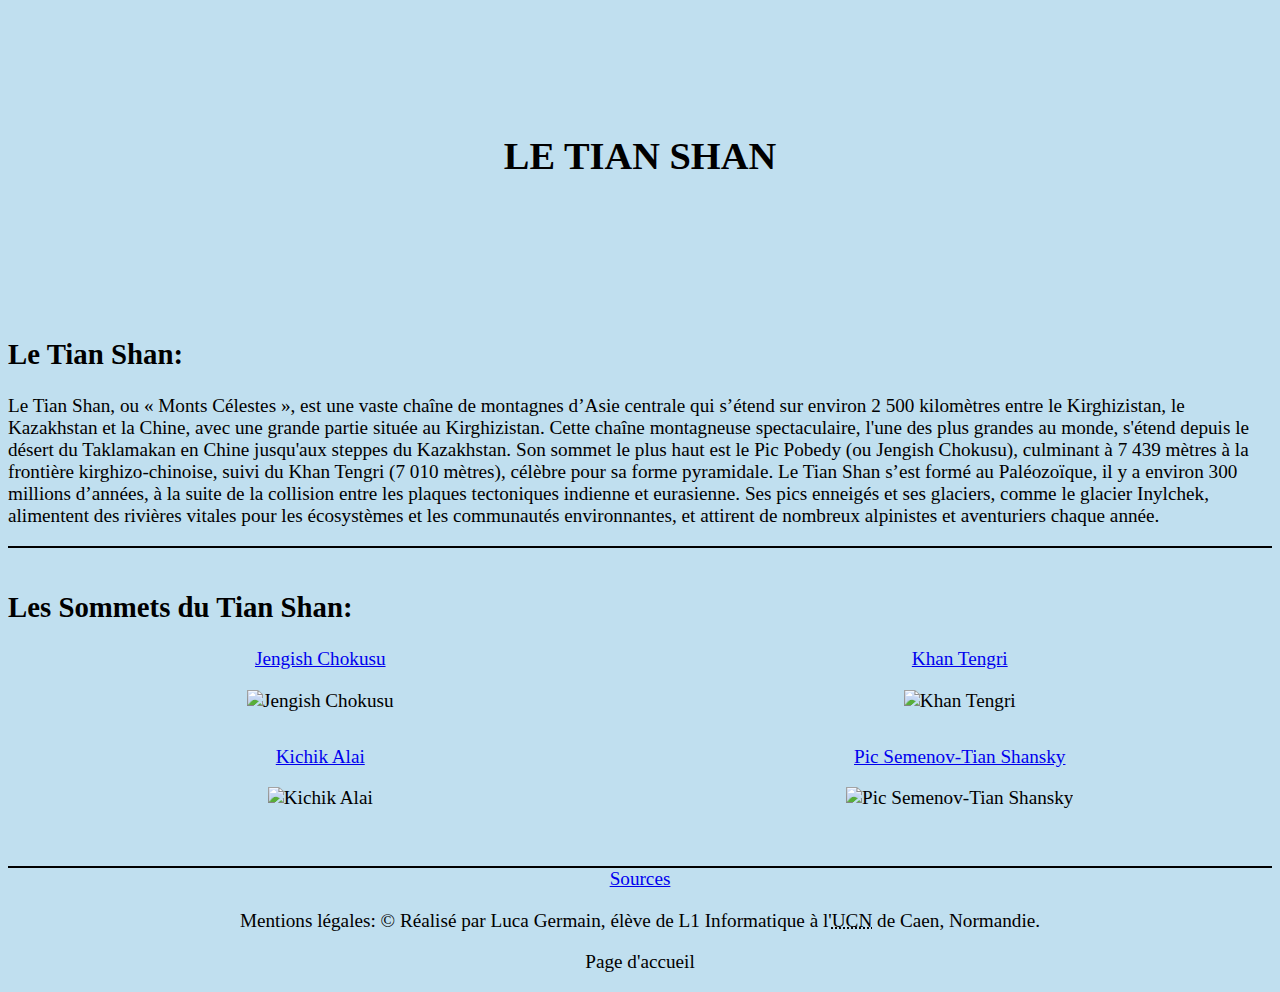
==== index.html @ 6954fc0e "Add files via upload" ====
<!DOCTYPE html>
<html lang="fr">
<head>
  <meta charset="UTF-8">
  <title>Tian Shan</title>
  <link href="projet.CSS" rel="stylesheet">
  <meta name="author" content="germain242">
</head>

<body>  
    <header>
        <h1>LE TIAN SHAN</h1>
    </header>
    
    <section>
        <h2>Le Tian Shan:</h2>
        <p>Le Tian Shan, ou « Monts Célestes », est une vaste chaîne de montagnes d’Asie centrale qui s’étend sur environ 2 500 kilomètres entre le Kirghizistan, le Kazakhstan et la Chine, avec une grande partie située au Kirghizistan. Cette chaîne montagneuse spectaculaire, l'une des plus grandes au monde, s'étend depuis le désert du Taklamakan en Chine jusqu'aux steppes du Kazakhstan. Son sommet le plus haut est le Pic Pobedy (ou Jengish Chokusu), culminant à 7 439 mètres à la frontière kirghizo-chinoise, suivi du Khan Tengri (7 010 mètres), célèbre pour sa forme pyramidale. Le Tian Shan s’est formé au Paléozoïque, il y a environ 300 millions d’années, à la suite de la collision entre les plaques tectoniques indienne et eurasienne. Ses pics enneigés et ses glaciers, comme le glacier Inylchek, alimentent des rivières vitales pour les écosystèmes et les communautés environnantes, et attirent de nombreux alpinistes et aventuriers chaque année.</p>
    </section>

    <section class="montagne">
        <h2>Les Sommets du Tian Shan: </h2>
        <ul>
            <li class="Jengish">
                <a href="montagne1">Jengish Chokusu</a>
                <figure class="container">
                    <img src="Images/Jengish_Chokusu.jpeg" alt="Jengish Chokusu" class="image">
                    <figcaption class="overlay">
                        Le Jengish Chokusu (ou Pic Pobedy) est le point culminant de la chaîne du Tian Shan, atteignant 7 439 mètres. Situé à la frontière entre le Kirghizistan et la Chine, c'est le plus haut sommet du Tian Shan et le plus septentrional des sommets de plus de 7 000 mètres au monde. Sa traduction, « Montagne de la Victoire », souligne son importance dans la région. Découvert en 1943 et escaladé pour la première fois en 1956, il est réputé pour sa difficulté d’accès en raison des conditions météorologiques extrêmes et de la forte altitude.
                    </figcaption>
                </figure>
            </li>

            <li class="Tengri">
                <a href="montagne2">Khan Tengri</a>
                <figure class="container">
                    <img src="Images/Khan_Tengri.jpg" alt="Khan Tengri" class="image">
                    <figcaption class="overlay">
                        Le Khan Tengri, culminant à 7 010 mètres, est l'un des sommets les plus emblématiques de la chaîne du Tian Shan, partagé entre le Kirghizistan, le Kazakhstan, et la Chine. Ce sommet, surnommé la "Seigneur des Esprits" ou "Prince des Cieux," est célèbre pour sa forme pyramidale distincte et ses parois de marbre rouge qui réfléchissent la lumière du soleil, lui donnant une teinte spectaculaire au coucher du soleil. Considéré comme l'un des sommets les plus difficiles et techniques à gravir, il est prisé par les alpinistes chevronnés.
                    </figcaption>
                </figure>
            </li>

            <li class="Kichick">
                <a href="montagne3">Kichik Alai</a>
                <figure class="container">
                    <img src="Images/KichickAlai.jpeg" alt="Kichik Alai" class="image">
                    <figcaption class="overlay">
                        Le Kichik-Alay (ou Petit-Alay) est une chaîne montagneuse située au sud du Kirghizistan, formant une sous-chaîne des monts Alay, qui se trouvent au nord de la frontière avec le Tadjikistan. Cette région est connue pour ses paysages spectaculaires, alternant vallées profondes et sommets escarpés, et elle sert de lien naturel entre la chaîne du Tian Shan et le massif du Pamir. Le Kichik-Alay est moins élevé que les chaînes voisines, mais son isolement et ses cols hauts en font une destination prisée pour le trekking et l’exploration, en particulier pour les amateurs de nature sauvage.
                    </figcaption>
                </figure>
            </li>

            <li class="Semenov">
                <a href="montagne4">Pic Semenov-Tian Shansky</a>
                <figure class="container">
                    <img src="Images/Pic_Semenov_tian_shansky.jpeg" alt="Pic Semenov-Tian Shansky" class="image">
                    <figcaption class="overlay">
                        Le Pic Semenov est un sommet de la chaîne du Tian Shan, situé au Kirghizistan. Nommé en l'honneur de l'explorateur russe Piotr Semionov-Tian-Chanski, qui a grandement contribué à l'exploration de l'Asie centrale au XIXe siècle, ce pic symbolise l’héritage de l’exploration scientifique russe dans cette région reculée. Le Pic Semenov est moins célèbre que les sommets voisins comme le Pic Pobedy, mais il reste un objectif prisé pour les alpinistes en quête de défis dans le Tian Shan.
                    </figcaption>
                </figure>
            </li>
        </ul>
    </section>

    <footer>
        <a href="Sources">Sources</a>
        <p>Mentions légales: © Réalisé par Luca Germain, élève de L1 Informatique à l'<abbr title="Université de Caen Normandie">UCN</abbr> de Caen, Normandie.</p>
        <p>Page d'accueil</p>
    </footer>
</body>
</html>

<!-- Les sources sont : Encyclopedia Britanica, UIAA, GMBA, National Geographic, Central Asia Travel/Historical/Geography Resources -->
---- projet.CSS ----
@font-face {
    font-family: dancing;
    src: url(Dancing_Script/DancingScript-VariableFont_wght.ttf);
}

body {
    background-color: #C0DFEF;
    font-family: dancing;
    font-size: 1.2em;
}

/* Bannière */

h1 {
    padding-top: 10%;
    background-image: url(Images/banniere.jpeg);
    text-align: center;
    background-size: cover;       
    background-position: center;  
    height: 20vh;                
    margin: 0; 
}

/* Espace de liens : */

.montagne{
    border-top: 2px solid black;
    border-bottom: 2px solid black;
    padding-top: 1em;
    padding-bottom: 1em;
}

.montagne ul {
    display: grid;
    list-style: none;
    grid-template-columns: 1fr 1fr;
    gap: 15px;
    padding: 0;
}

.montagne li {
    text-align: center;
}

/* Effet sur les images */

.container {
    position: relative;
    overflow: hidden;
}

.image {
    width: 100%;
    height: 500px;
    object-fit: cover;
    transition: filter 3s;
}

.overlay {
    position: absolute;
    top: 0;
    left: 0;
    right: 0;
    bottom: 0;
    background: rgba(0, 0, 0, 0.5);
    display: flex;
    justify-content: center;
    align-items: center;
    opacity: 0; 
    transition: opacity 0.5s;
    color: white;
    padding: 15%;
}

.container:hover .image {
    filter: blur(5px);
}

.container:hover .overlay {
    opacity: 1;
}

/* Pied de la page */

footer {
    text-align: center;
}
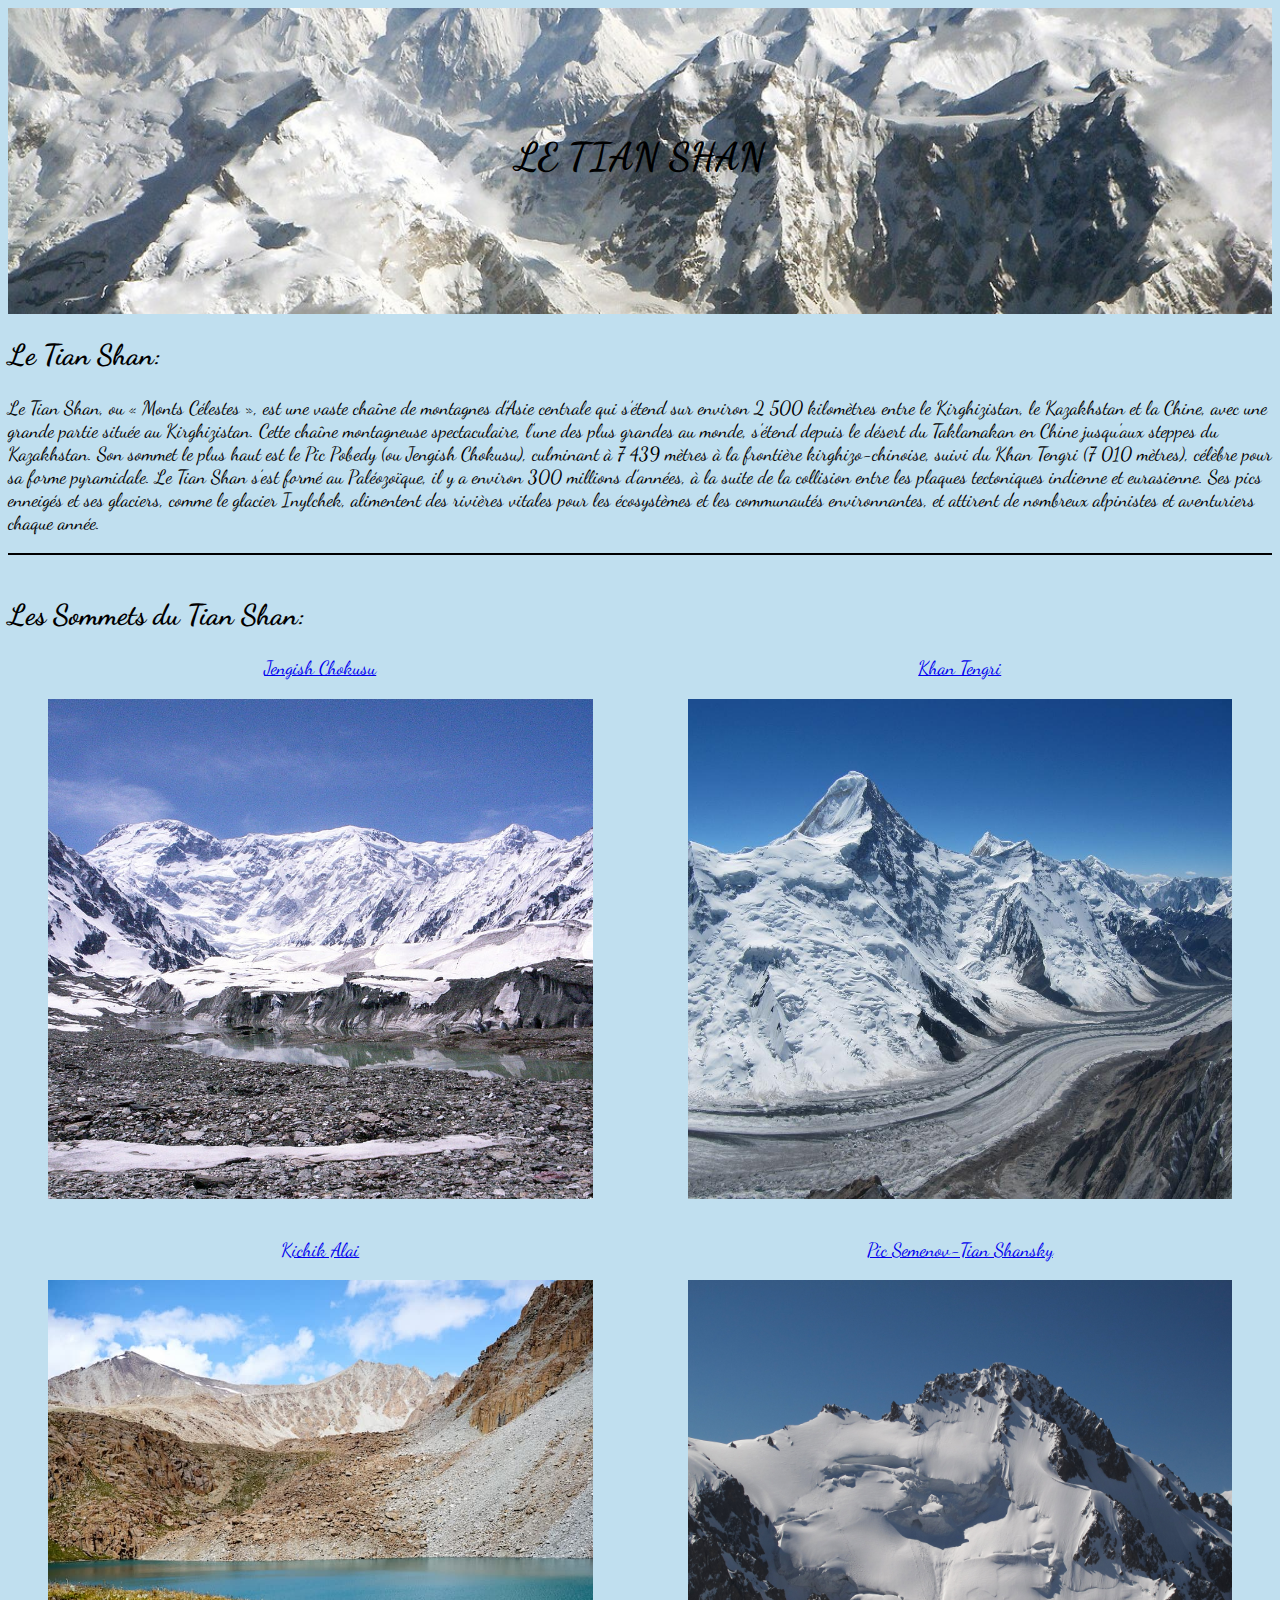
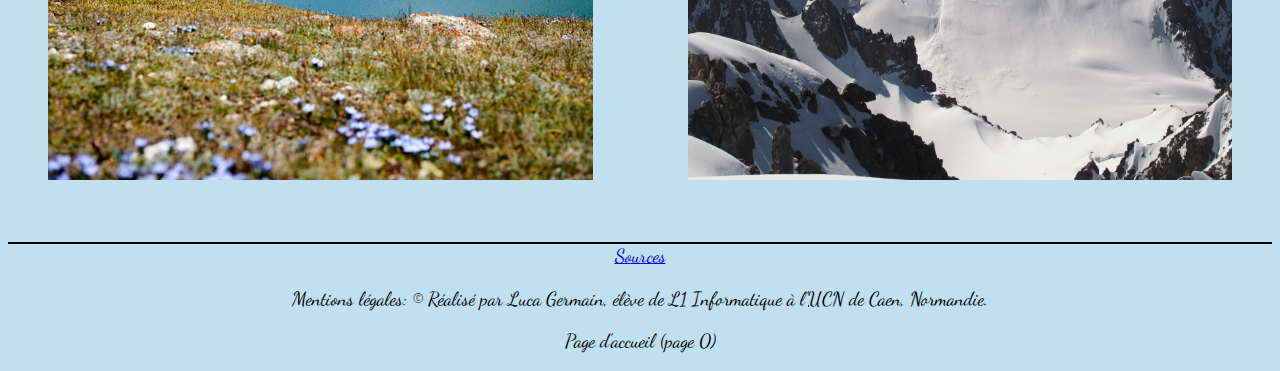
==== commit d0001aab: "Add files via upload" ====
--- a/index.html
+++ b/index.html
@@ -21,51 +21,55 @@
         <h2>Les Sommets du Tian Shan: </h2>
         <ul>
             <li class="Jengish">
-                <a href="montagne1">Jengish Chokusu</a>
+                <a href="pages/jengish.html">Jengish Chokusu
                 <figure class="container">
                     <img src="Images/Jengish_Chokusu.jpeg" alt="Jengish Chokusu" class="image">
                     <figcaption class="overlay">
                         Le Jengish Chokusu (ou Pic Pobedy) est le point culminant de la chaîne du Tian Shan, atteignant 7 439 mètres. Situé à la frontière entre le Kirghizistan et la Chine, c'est le plus haut sommet du Tian Shan et le plus septentrional des sommets de plus de 7 000 mètres au monde. Sa traduction, « Montagne de la Victoire », souligne son importance dans la région. Découvert en 1943 et escaladé pour la première fois en 1956, il est réputé pour sa difficulté d’accès en raison des conditions météorologiques extrêmes et de la forte altitude.
                     </figcaption>
                 </figure>
+                </a>
             </li>
 
             <li class="Tengri">
-                <a href="montagne2">Khan Tengri</a>
+                <a href="pages/Khan.html">Khan Tengri
                 <figure class="container">
                     <img src="Images/Khan_Tengri.jpg" alt="Khan Tengri" class="image">
                     <figcaption class="overlay">
                         Le Khan Tengri, culminant à 7 010 mètres, est l'un des sommets les plus emblématiques de la chaîne du Tian Shan, partagé entre le Kirghizistan, le Kazakhstan, et la Chine. Ce sommet, surnommé la "Seigneur des Esprits" ou "Prince des Cieux," est célèbre pour sa forme pyramidale distincte et ses parois de marbre rouge qui réfléchissent la lumière du soleil, lui donnant une teinte spectaculaire au coucher du soleil. Considéré comme l'un des sommets les plus difficiles et techniques à gravir, il est prisé par les alpinistes chevronnés.
                     </figcaption>
                 </figure>
+                </a>
             </li>
 
             <li class="Kichick">
-                <a href="montagne3">Kichik Alai</a>
+                <a href="pages/Kichik.html">Kichik Alai
                 <figure class="container">
                     <img src="Images/KichickAlai.jpeg" alt="Kichik Alai" class="image">
                     <figcaption class="overlay">
                         Le Kichik-Alay (ou Petit-Alay) est une chaîne montagneuse située au sud du Kirghizistan, formant une sous-chaîne des monts Alay, qui se trouvent au nord de la frontière avec le Tadjikistan. Cette région est connue pour ses paysages spectaculaires, alternant vallées profondes et sommets escarpés, et elle sert de lien naturel entre la chaîne du Tian Shan et le massif du Pamir. Le Kichik-Alay est moins élevé que les chaînes voisines, mais son isolement et ses cols hauts en font une destination prisée pour le trekking et l’exploration, en particulier pour les amateurs de nature sauvage.
                     </figcaption>
                 </figure>
+                </a>
             </li>
 
             <li class="Semenov">
-                <a href="montagne4">Pic Semenov-Tian Shansky</a>
+                <a href="pages/Semenov.html">Pic Semenov-Tian Shansky
                 <figure class="container">
                     <img src="Images/Pic_Semenov_tian_shansky.jpeg" alt="Pic Semenov-Tian Shansky" class="image">
                     <figcaption class="overlay">
                         Le Pic Semenov est un sommet de la chaîne du Tian Shan, situé au Kirghizistan. Nommé en l'honneur de l'explorateur russe Piotr Semionov-Tian-Chanski, qui a grandement contribué à l'exploration de l'Asie centrale au XIXe siècle, ce pic symbolise l’héritage de l’exploration scientifique russe dans cette région reculée. Le Pic Semenov est moins célèbre que les sommets voisins comme le Pic Pobedy, mais il reste un objectif prisé pour les alpinistes en quête de défis dans le Tian Shan.
                     </figcaption>
                 </figure>
+                </a>
             </li>
         </ul>
     </section>
 
     <footer>
-        <a href="Sources">Sources</a>
+        <a href="pages/Sources.html">Sources</a>
         <p>Mentions légales: © Réalisé par Luca Germain, élève de L1 Informatique à l'<abbr title="Université de Caen Normandie">UCN</abbr> de Caen, Normandie.</p>
-        <p>Page d'accueil</p>
+        <p>Page d'accueil (page 0)</p>
     </footer>
 </body>
 </html>
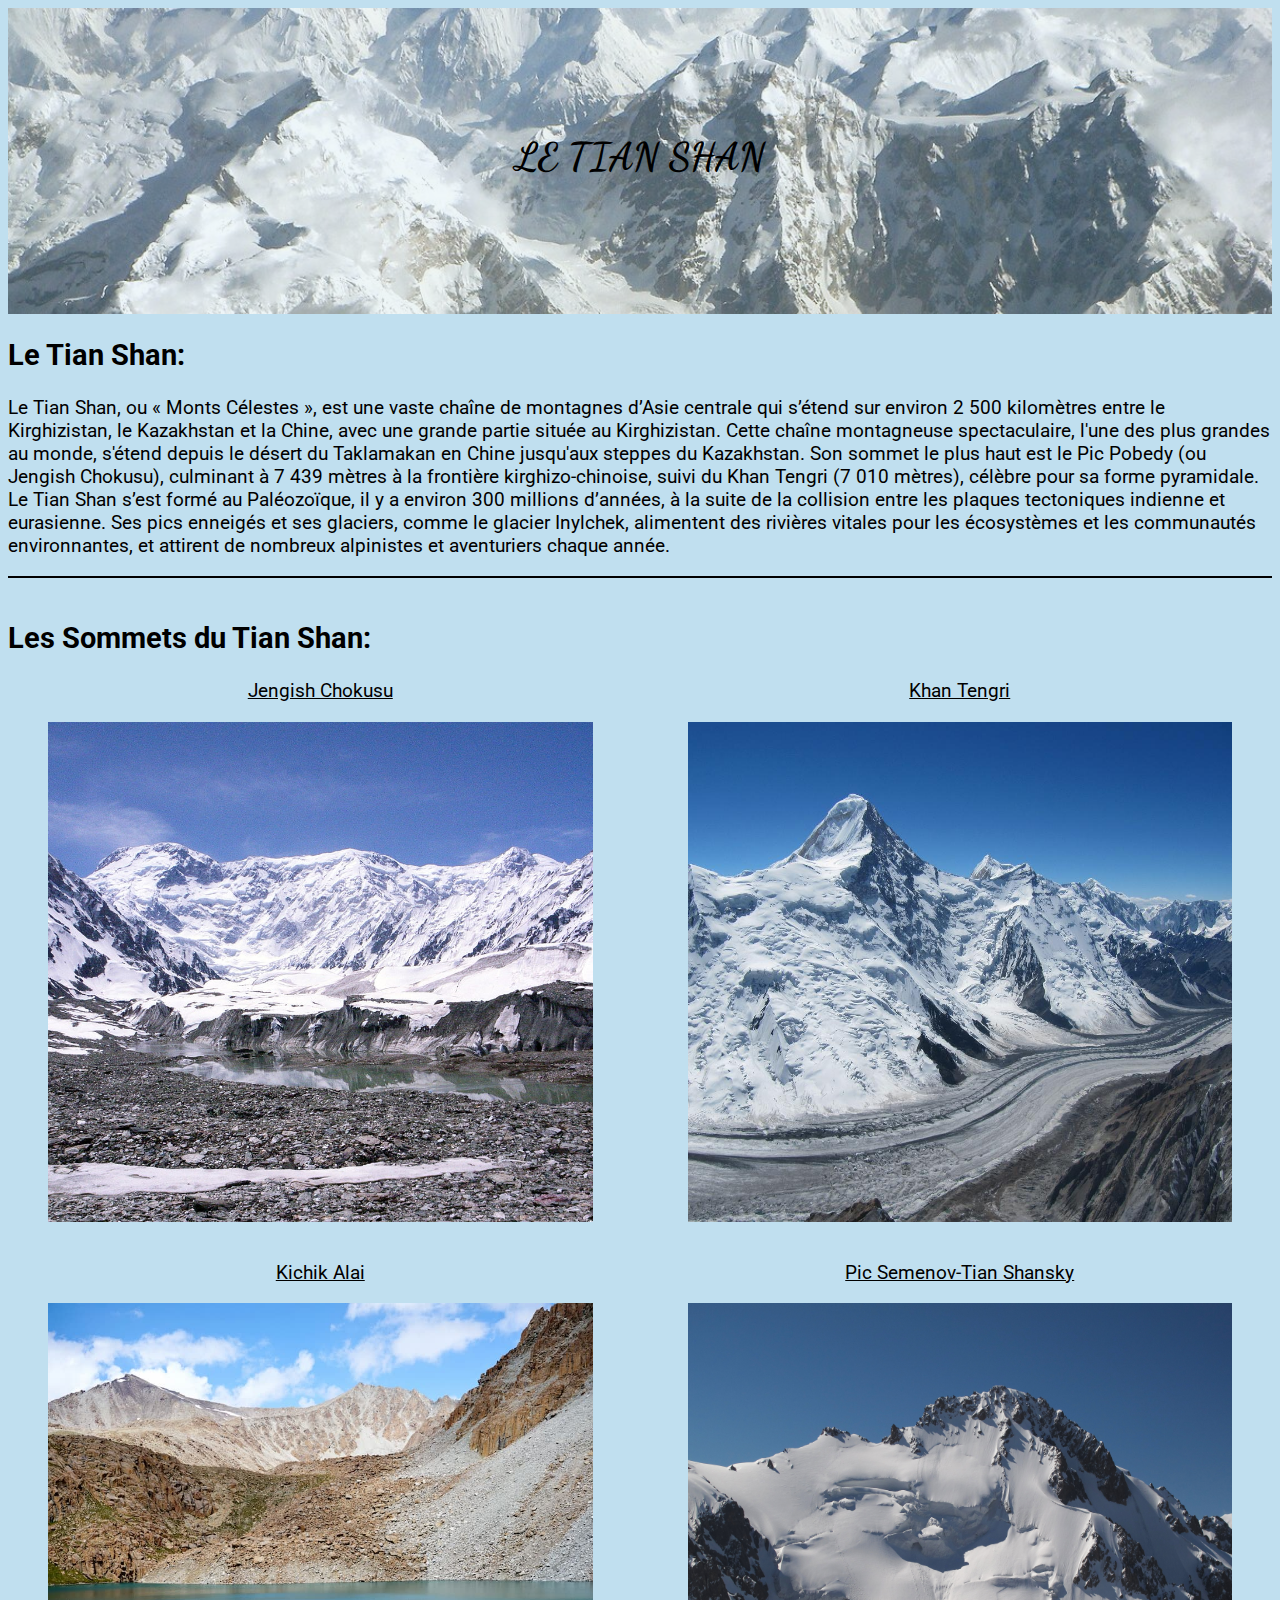
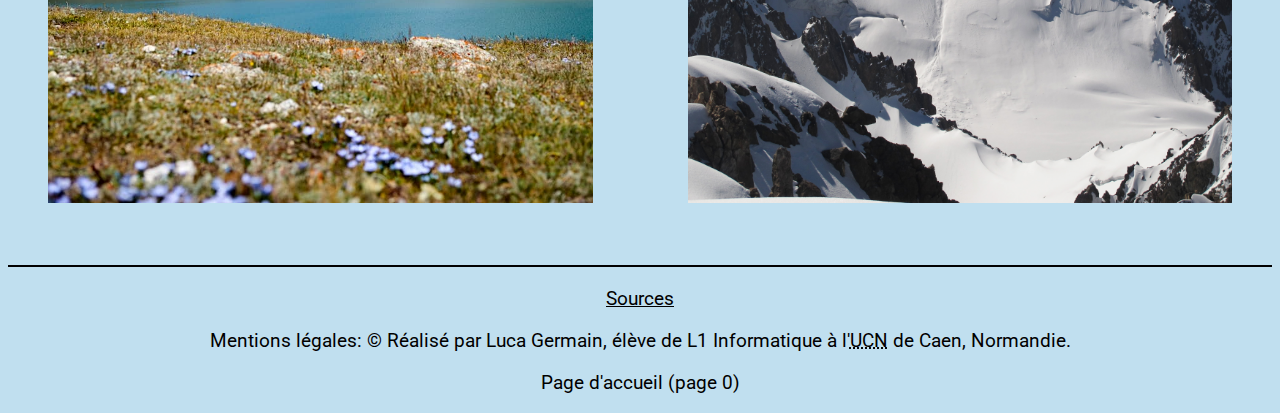
==== commit 383fed71: "Add files via upload" ====
--- a/index.html
+++ b/index.html
@@ -12,6 +12,7 @@
         <h1>LE TIAN SHAN</h1>
     </header>
     
+    <main>
     <section>
         <h2>Le Tian Shan:</h2>
         <p>Le Tian Shan, ou « Monts Célestes », est une vaste chaîne de montagnes d’Asie centrale qui s’étend sur environ 2 500 kilomètres entre le Kirghizistan, le Kazakhstan et la Chine, avec une grande partie située au Kirghizistan. Cette chaîne montagneuse spectaculaire, l'une des plus grandes au monde, s'étend depuis le désert du Taklamakan en Chine jusqu'aux steppes du Kazakhstan. Son sommet le plus haut est le Pic Pobedy (ou Jengish Chokusu), culminant à 7 439 mètres à la frontière kirghizo-chinoise, suivi du Khan Tengri (7 010 mètres), célèbre pour sa forme pyramidale. Le Tian Shan s’est formé au Paléozoïque, il y a environ 300 millions d’années, à la suite de la collision entre les plaques tectoniques indienne et eurasienne. Ses pics enneigés et ses glaciers, comme le glacier Inylchek, alimentent des rivières vitales pour les écosystèmes et les communautés environnantes, et attirent de nombreux alpinistes et aventuriers chaque année.</p>
@@ -65,6 +66,7 @@
             </li>
         </ul>
     </section>
+    </main>
 
     <footer>
         <a href="pages/Sources.html">Sources</a>
--- a/projet.CSS
+++ b/projet.CSS
@@ -3,29 +3,52 @@
     src: url(Dancing_Script/DancingScript-VariableFont_wght.ttf);
 }
 
+@font-face {
+    font-family: roboto;
+    src: url(Dancing_Script,Roboto/Roboto/Roboto-VariableFont_wdth\,wght.ttf)
+}
+
+
 body {
     background-color: #C0DFEF;
-    font-family: dancing;
     font-size: 1.2em;
+    font-family: roboto;
 }
+
+a{color: black;}
 
 /* Bannière */
 
 h1 {
+    font-family: dancing;
+    position: relative;
     padding-top: 10%;
-    background-image: url(Images/banniere.jpeg);
     text-align: center;
     background-size: cover;       
     background-position: center;  
     height: 20vh;                
     margin: 0; 
+
 }
 
-/* Espace de liens : */
+h1::before {
+    content: '';
+    position: absolute;
+    top: 0;
+    left: 0;
+    width: 100%;
+    height: 100%;
+    background-image: url(Images/banniere.jpeg);
+    background-size: cover;
+    background-position: center;
+    opacity: 0.75; 
+    z-index: -1; 
+}
+
+/* Espace de liens dans la page d'accueil */
 
 .montagne{
     border-top: 2px solid black;
-    border-bottom: 2px solid black;
     padding-top: 1em;
     padding-bottom: 1em;
 }
@@ -42,7 +65,44 @@
     text-align: center;
 }
 
-/* Effet sur les images */
+/* Menu et agancement des pages supplémentaires*/
+
+.pages{display: flex;}
+
+    /* Partie sur le menu nav */
+
+.menu{
+    width: 30%;
+    margin-right: 5%;
+    border-right: dotted 2px black;
+    padding-right: 2em;
+}
+
+.menu img{
+    width: 100%;
+    height: 33%;
+}
+
+.menu ul{
+    list-style-type: none;
+}
+
+.menu li{text-align: center; margin-bottom: 1em;}
+
+
+    /* Partie sur le main */
+
+.content{width: 70%;}
+
+.content img {
+    float: right;
+    padding: 2em;
+    width: 50%;
+    height: 25%;
+}
+
+
+/* Effet sur les images de la page d'accueil */
 
 .container {
     position: relative;
@@ -84,4 +144,6 @@
 
 footer {
     text-align: center;
+    border-top: 2px solid black;
+    padding-top: 1em;
 }
